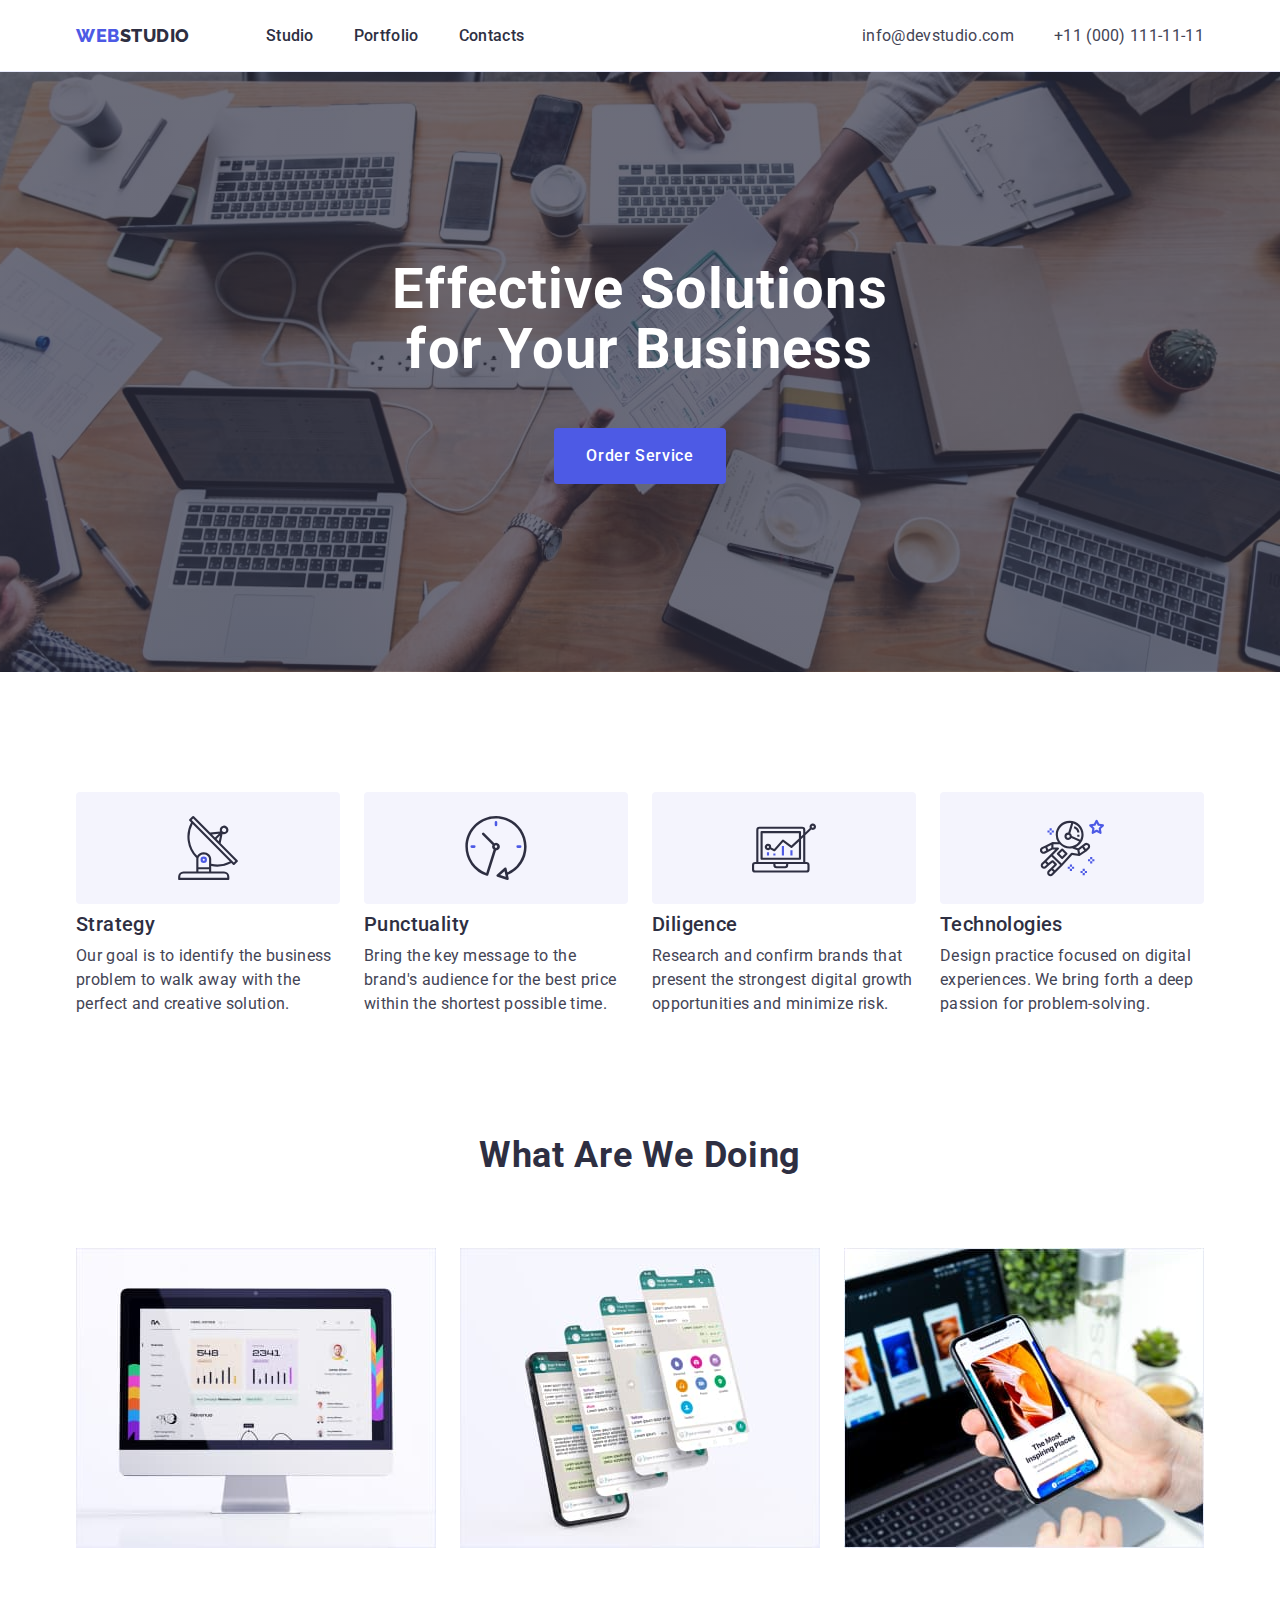
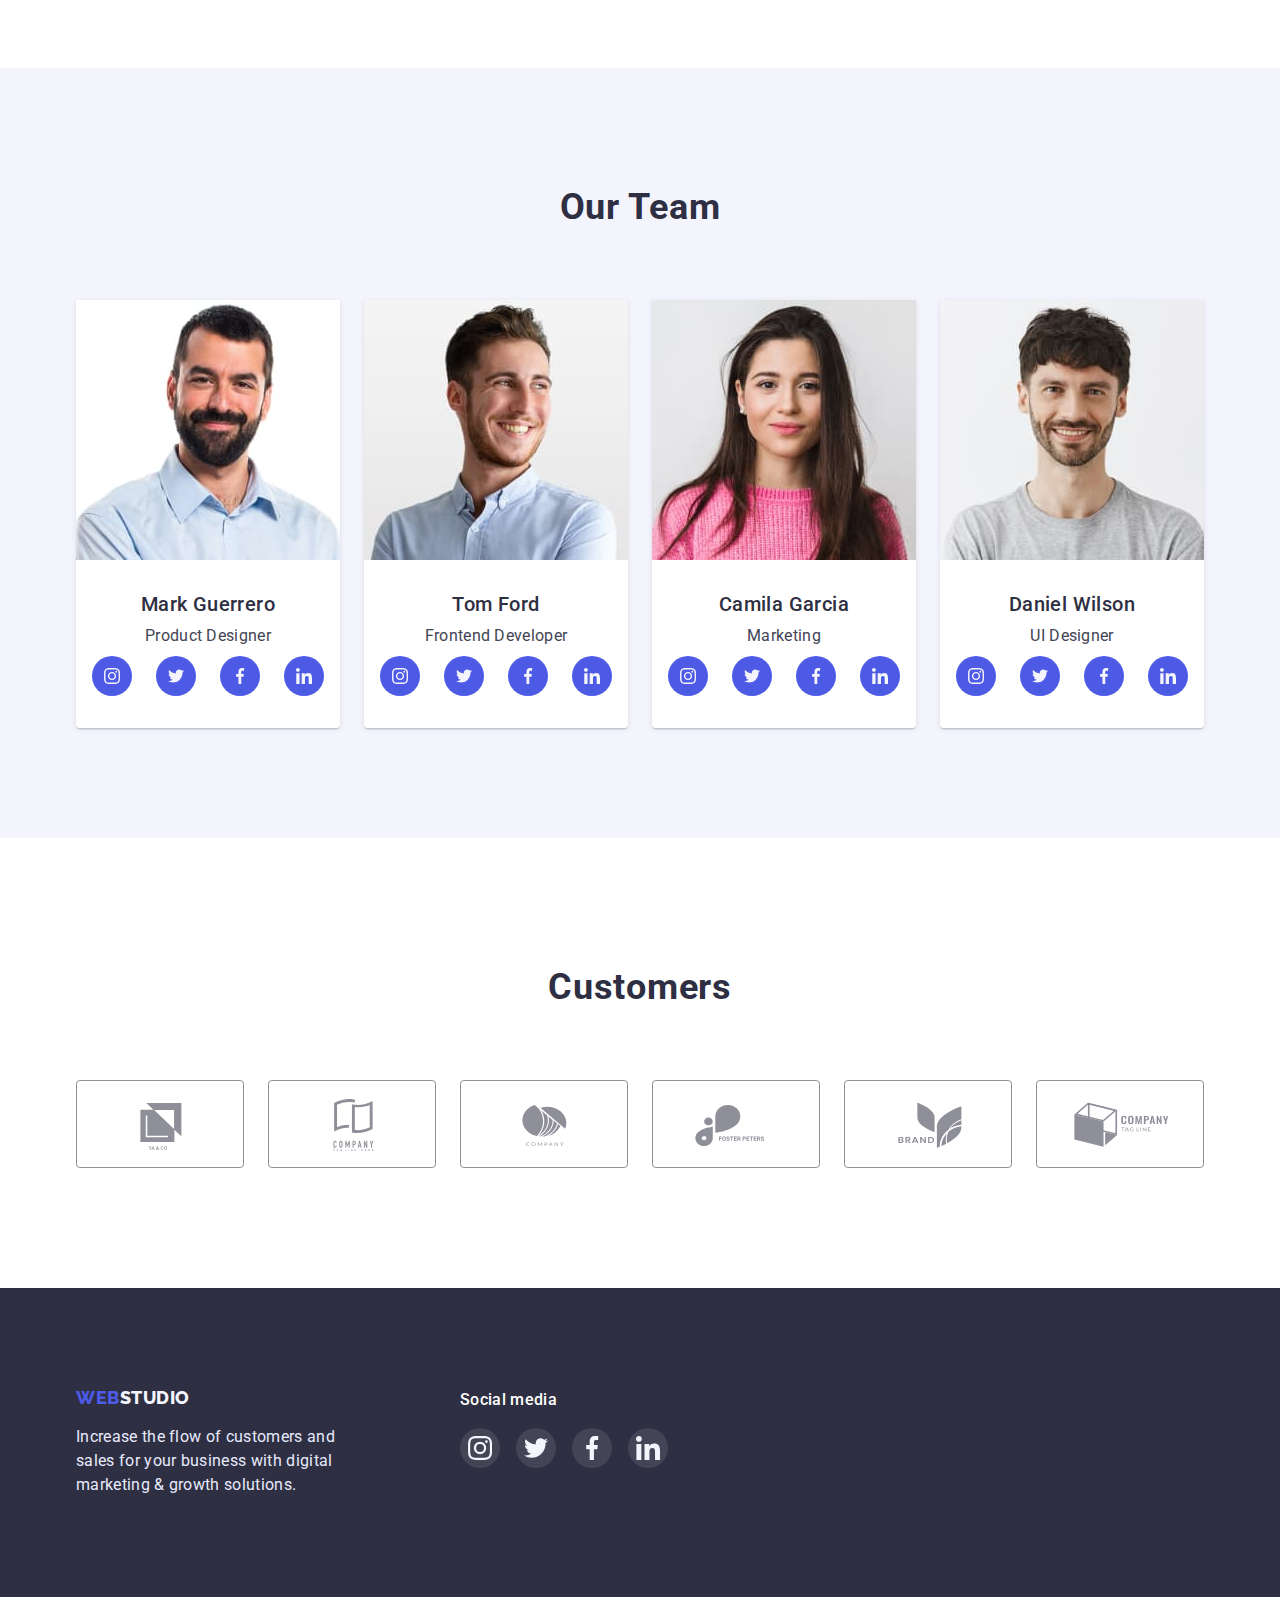
==== index.html @ 7f00fa7a "Initial commit" ====
<!DOCTYPE html>
<html lang="en">
<head>
    <meta charset="UTF-8">
    <meta http-equiv="X-UA-Compatible" content="IE=edge">
    <meta name="viewport" content="width=device-width, initial-scale=1.0">
    <title>Document</title>
    <link rel="stylesheet" href="https://cdn.jsdelivr.net/npm/modern-normalize@1.1.0/modern-normalize.min.css">
    <link rel="preconnect" href="https://fonts.googleapis.com">
    <link rel="preconnect" href="https://fonts.gstatic.com" crossorigin>
    <link href="https://fonts.googleapis.com/css2?family=Raleway:wght@800&family=Roboto:wght@400;500;700&display=swap"
        rel="stylesheet">
    <link rel="stylesheet" href="./css/styles.css">
</head>
<body>
    <header class="header">
        <div class="container header-container">
           <nav class="nav-wrapper">
               <div><a href="./index.html" class="logo link"><span class="logo-text">WEB</span>STUDIO</a></div>
                         <ul class="nav-block">
                            <li><a href="./index.html" class="nav-link link">Studio</a></li>
                            <li><a href="./portfolio.html" class="nav-link link">Portfolio</a></li>
                            <li><a href="" class="nav-link link">Contacts</a></li>
                         </ul>
           </nav>
        <address>
            <ul class="address-block">
                <li><a href="mailto:info@devstudio.com" class="contacts-link link">info@devstudio.com</a></li>
                <li><a href="tel:+110001111111" class="contacts-link link">+11 (000) 111-11-11</a></li>
            </ul>
        </address>
        </div>
    </header>    
        <main>
                <section class="hero">
                    <div class="container">
                    <h1 class="hero-title">Effective Solutions for Your Business</h1>
                    <button type="button" class="order">Order Service</button>
                    </div>
                </section>
            <section class="section benefits">
                <div class="container">
                <h2 class="visually-hidden">Benefits</h2>
                <ul class="benefits-list">
                    <li class="benefits-item">
                        <div class="benefits-image">
                            <svg class="benefits-icon" width="64" height="64">
                                <use href="./images/icons.svg#icon-antenna"></use>
                            </svg>
                        </div>
                        <h3 class="section-subtitle">Strategy</h3>
                        <p class="section-text">Our goal is to identify the business problem to walk away with the perfect and creative solution.</p>
                    </li>
                    <li class="benefits-item">
                        <div class="benefits-image">
                            <svg class="benefits-icon" width="64" height="64">
                                <use href="./images/icons.svg#icon-clock"></use>
                            </svg>
                        </div>
                        <h3 class="section-subtitle">Punctuality</h3>
                        <p class="section-text">Bring the key message to the brand's audience for the best price within the shortest possible time.</p>
                    </li>
                    <li class="benefits-item">
                        <div class="benefits-image">
                            <svg class="benefits-icon" width="64" height="64">
                                <use href="./images/icons.svg#icon-diagram"></use>
                            </svg>
                        </div>
                        <h3 class="section-subtitle">Diligence</h3>
                        <p class="section-text">Research and confirm brands that present the strongest digital growth opportunities and minimize risk.</p>
                    </li>
                    <li class="benefits-item">
                        <div class="benefits-image">
                            <svg class="benefits-icon" width="64" height="64">
                                <use href="./images/icons.svg#icon-astronaut"></use>
                            </svg>
                        </div>
                        <h3 class="section-subtitle">Technologies</h3>
                        <p class="section-text">Design practice focused on digital experiences. We bring forth a deep passion for problem-solving.</p>
                    </li>
                </ul>
                </div>
            </section>
            <section class="section">
                <div class="container">
                <h2 class="section-title">What are we doing</h2>
                <ul class="what-list">
                    <li class="list-item"><img src="./images/img-1.jpg" alt="monitor" width="360" height="300"></li>
                    <li class="list-item"><img src="./images/img-2.jpg" alt="protective glasses" width="360" height="300"></li>
                    <li class="list-item"><img src="./images/img-3.jpg" alt="phone in hand" width="360" height="300"></li>
                </ul>
                </div>
            </section>
            <section class="section team">
                <div class="container">
                <h2 class="section-title">Our Team</h2>
                <ul class="team-list">
                    <li class="box-content">
                        <img src="./images/mark-guerrero.jpg" alt="first employee" width="264" height="260">
                        <div class="card-content">
                            <h3 class="section-subtitle">Mark Guerrero</h3>
                        <p class="section-text team-text">Product Designer</p>
                        <ul class="social-flex">
                         <li class="social-item">
                            <a class="link socials-link"
                             href="https://www.instagram.com/"
                             aria-label="Instagram"
                             target="_blank"
                             rel="noopener noreferrer">
                            <svg class="team-icon" width="16" height="16">
                                <use href="./images/icons.svg#icon-instagram"></use>
                            </svg>
                            </a>
                         </li>
                         <li class="social-item">
                            <a class="link socials-link" 
                            href="https://twitter.com/" 
                            aria-label="Twitter" 
                            target="_blank" 
                            rel="noopener noreferrer">
                                <svg class="team-icon" width="16" height="16">
                                    <use href="./images/icons.svg#icon-twitter"></use>
                                </svg>
                            </a>
                         </li>
                         <li class="social-item">
                            <a class="link socials-link" 
                            href="https://www.facebook.com/" 
                            aria-label="Facebook" 
                            target="_blank" 
                            rel="noopener noreferrer">
                                <svg class="team-icon" width="16" height="16">
                                    <use href="./images/icons.svg#icon-facebook"></use>
                                </svg>
                            </a>
                         </li>
                         <li class="social-item">
                            <a class="link socials-link" 
                            href="https://www.linkedin.com/" aria-label="Linkedin" target="_blank" rel="noopener noreferrer">
                                <svg class="team-icon" width="16" height="16">
                                    <use href="./images/icons.svg#icon-linkedin"></use>
                                </svg>
                            </a>
                         </li>
                        </ul>
                        </div>    
                    </li>
                    <li class="box-content">
                        <img src="./images/tom-ford.jpg" alt="second employee" width="264" height="260">
                        <div class="card-content">
                            <h3 class="section-subtitle">Tom Ford</h3>
                            <p class="section-text team-text">Frontend Developer</p>
                            <ul class="social-flex">
                                <li class="social-item">
                                    <a class="link socials-link" 
                                    href="https://www.instagram.com/" 
                                    aria-label="Instagram" 
                                    target="_blank" 
                                    rel="noopener noreferrer">
                                        <svg class="team-icon" width="16" height="16">
                                            <use href="./images/icons.svg#icon-instagram"></use>
                                        </svg>
                                    </a>
                                </li>
                                <li class="social-item">
                                    <a class="link socials-link" href="https://twitter.com/" aria-label="Twitter" target="_blank" rel="noopener noreferrer">
                                        <svg class="team-icon" width="16" height="16">
                                            <use href="./images/icons.svg#icon-twitter"></use>
                                        </svg>
                                    </a>
                                </li>
                                <li class="social-item">
                                    <a class="link socials-link" href="https://www.facebook.com/" aria-label="Facebook" target="_blank" rel="noopener noreferrer">
                                        <svg class="team-icon" width="16" height="16">
                                            <use href="./images/icons.svg#icon-facebook"></use>
                                        </svg>
                                        </a>
                                </li>
                                <li class="social-item">
                                    <a class="link socials-link" href="https://www.linkedin.com/" aria-label="Linkedin" target="_blank" rel="noopener noreferrer">
                                        <svg class="team-icon" width="16" height="16">
                                            <use href="./images/icons.svg#icon-linkedin"></use>
                                        </svg>
                                    </a>
                                </li>
                            </ul>
                        </div>
                    </li>
                    <li class="box-content">
                        <img src="./images/camila-garcia.jpg" alt="third employee" width="264" height="260">
                        <div class="card-content">
                            <h3 class="section-subtitle">Camila Garcia</h3>
                            <p class="section-text team-text">Marketing</p>
                            <ul class="social-flex">
                                <li class="social-item">
                                    <a class="link socials-link" href="https://www.instagram.com/" aria-label="Instagram" target="_blank" rel="noopener noreferrer">
                                        <svg class="team-icon" width="16" height="16">
                                            <use href="./images/icons.svg#icon-instagram"></use>
                                        </svg>
                                    </a>
                                </li>
                                <li class="social-item">
                                    <a class="link socials-link" href="https://twitter.com/" aria-label="Twitter" target="_blank" rel="noopener noreferrer">
                                        <svg class="team-icon" width="16" height="16">
                                            <use href="./images/icons.svg#icon-twitter"></use>
                                        </svg>
                                    </a>
                                </li>
                                <li class="social-item">
                                <a class="link socials-link" href="https://www.facebook.com/" aria-label="Facebook" target="_blank" rel="noopener noreferrer">
                                    <svg class="team-icon" width="16" height="16">
                                        <use href="./images/icons.svg#icon-facebook"></use>
                                    </svg>
                                    </a>
                                </li>
                                <li class="social-item">
                                    <a class="link socials-link" href="https://www.linkedin.com/" aria-label="Linkedin" target="_blank" rel="noopener noreferrer">
                                        <svg class="team-icon" width="16" height="16">
                                            <use href="./images/icons.svg#icon-linkedin"></use>
                                        </svg>
                                        </a>
                                </li>
                            </ul>
                        </div>
                    </li>
                    <li class="box-content">
                        <img src="./images/daniel-wilson.jpg" alt="fourth employee" width="264" height="260">
                        <div class="card-content">
                            <h3 class="section-subtitle">Daniel Wilson</h3>
                            <p class="section-text team-text">UI Designer</p>
                            <ul class="social-flex">
                                <li class="social-item">
                                    <a class="link socials-link" href="https://www.instagram.com/" aria-label="Instagram" target="_blank" rel="noopener noreferrer">
                                        <svg class="team-icon" width="16" height="16">
                                            <use href="./images/icons.svg#icon-instagram"></use>
                                        </svg>
                                    </a>
                                </li>
                                <li class="social-item">
                                    <a class="link socials-link" href="https://twitter.com/" aria-label="Twitter" target="_blank" rel="noopener noreferrer">
                                        <svg class="team-icon" width="16" height="16">
                                            <use href="./images/icons.svg#icon-twitter"></use>
                                        </svg>
                                    </a>
                                </li>
                                <li class="social-item">
                                    <a class="link socials-link" href="https://www.facebook.com/" aria-label="Facebook" target="_blank" rel="noopener noreferrer">
                                        <svg class="team-icon" width="16" height="16">
                                            <use href="./images/icons.svg#icon-facebook"></use>
                                        </svg>
                                        </a>
                                </li>
                                <li class="social-item">
                                    <a class="link socials-link" href="https://www.linkedin.com/" aria-label="Linkedin" target="_blank" rel="noopener noreferrer">
                                        <svg class="team-icon" width="16" height="16">
                                            <use href="./images/icons.svg#icon-linkedin"></use>
                                        </svg>
                                        </a>
                                </li>
                            </ul>
                        </div>
                    </li>
                </ul>
                </div>
            </section>
            <section class="section customers-section">
                <div class="container">
                    <h2 class="section-title">Customers</h2>
                    <ul class="customers-wrapper">
                        <li class="customers">
                            <a class="link customers-link" href="" aria-label="YA & CO" target="_blank" rel="noopener noreferrer">
                                <svg class="customers-icon" width="104" height="56">
                                   <use href="./images/icons.svg#icon-client-first"></use>
                                </svg>
                            </a>
                        </li>
                        <li class="customers">
                            <a class="link customers-link" href="" aria-label="COMPANY TAGLINE HERE" target="_blank" rel="noopener noreferrer">
                                <svg class="customers-icon" width="104" height="56">
                                    <use href="./images/icons.svg#icon-client-second"></use>
                                </svg>
                            </a>
                        </li>
                        <li class="customers">
                            <a class="link customers-link" href="" aria-label="COMPANY" target="_blank" rel="noopener noreferrer">
                                <svg class="customers-icon" width="104" height="56">
                                    <use href="./images/icons.svg#icon-client-third"></use>
                                </svg>
                            </a>
                        </li>
                        <li class="customers">
                            <a class="link customers-link" href="" aria-label="FOSTER PETERS" target="_blank" rel="noopener noreferrer">
                                <svg class="customers-icon" width="104" height="56">
                                    <use href="./images/icons.svg#icon-client-fourth"></use>
                                </svg>
                            </a>
                        </li>
                        <li class="customers">
                            <a class="link customers-link" href="" aria-label="BRAND" target="_blank" rel="noopener noreferrer">
                                <svg class="customers-icon" width="104" height="56">
                                    <use href="./images/icons.svg#icon-client-fifth"></use>
                                </svg>
                            </a>
                        </li>
                        <li class="customers">
                            <a class="link customers-link" href="" aria-label="COMPANY TAG LINE" target="_blank" rel="noopener noreferrer">
                                <svg class="customers-icon" width="104" height="56">
                                    <use href="./images/icons.svg#icon-client-sixth"></use>
                                </svg>
                            </a>
                        </li>
                    </ul>
                </div>
            </section>
        </main>
        <footer class="footer">
            <div class="container footer-box">
            <div class="footer-content">
                <a href="./index.html" class="logo-1 link"><span class="logo-text">WEB</span>STUDIO</a>
                <p class="footer-text">Increase the flow of customers and sales for your business with digital marketing & growth solutions.</p>
            </div>
            <div>
                <h3 class="footer-social">Social media</h3>
            <ul class="social-flex">
                <li class="footer-item">
                    <a class="link footer-link" href="https://www.instagram.com/" aria-label="Instagram" target="_blank"
                        rel="noopener noreferrer">
                        <svg class="team-icon" width="24" height="24">
                            <use href="./images/icons.svg#icon-instagram"></use>
                        </svg>
                    </a>
                </li>
                <li class="footer-item">
                    <a class="link footer-link" href="https://twitter.com/" aria-label="Twitter" target="_blank"
                        rel="noopener noreferrer">
                        <svg class="team-icon" width="24" height="24">
                            <use href="./images/icons.svg#icon-twitter"></use>
                        </svg>
                    </a>
                </li>
                <li class="footer-item">
                    <a class="link footer-link" href="https://www.facebook.com/" aria-label="Facebook" target="_blank"
                        rel="noopener noreferrer">
                        <svg class="team-icon" width="24" height="24">
                            <use href="./images/icons.svg#icon-facebook"></use>
                        </svg>
                    </a>
                </li>
                <li class="footer-item">
                    <a class="link footer-link" href="https://www.linkedin.com/" aria-label="Linkedin" target="_blank"
                        rel="noopener noreferrer">
                        <svg class="team-icon" width="24" height="24">
                            <use href="./images/icons.svg#icon-linkedin"></use>
                        </svg>
                    </a>
                </li>
            </ul>
            </div>
            </div>
        </footer>
</body>
</html>
---- css/styles.css ----
:root {
    --primary-bgc-color: #fff;
    --secondary-bgc-color: #2E2F42;
    --third-bgc-color: #F4F4FD;
    --primary-text-color: #2E2F42;
    --secondary-text-color: #434455;
    --hero-text-color: #fff;
    --web-logo-color: #4D5AE5;
    --nav-active-color: #404BBF;
    --footer-studio-color: #F4F4FD;
    --footer-text-color: #E7E9FC;
    --order-button-color: #4D5AE5;
    --order-text-color: #FFF;
    --order-active-button-color: #404BBF;
    --buttons-bgc-color: #F4F4FD;
    --buttons-text-color: #4D5AE5;
    --buttons-active-bgc-color: #404BBF;
    --buttons-active-text-color: #fff;
    --border-customers-color: #8E8F99;
    --footer-second-bgc: #31D0AA;
}

/*reset start*/

h1,
h2,
h3,
h4,
h5,
h6,
p {
    margin: 0;
}

ul {
    margin: 0;
    padding: 0;
    list-style-type: none;
}

.visually-hidden {
    position: absolute;
    width: 1px;
    height: 1px;
    margin: -1px;
    border: 0;
    padding: 0;

    white-space: nowrap;
    clip-path: inset(100%);
    clip: rect(0 0 0 0);
    overflow: hidden;
}

body {
    background-color: var(--primary-bgc-color);
    color: var(--primary-text-color);

    font-family: 'Roboto', sans-serif;
    font-size: 16px;
}

img {
    display: block;
}

/*Studio page start*/

/*Header start*/

.header {
    padding-top: 24px;
    padding-bottom: 23px;
    border-bottom: 1px solid #E7E9FC;
    box-shadow: 0px 2px 1px rgba(46, 47, 66, 0.08), 0px 1px 1px rgba(46, 47, 66, 0.16), 0px 1px 6px rgba(46, 47, 66, 0.08);
}

.container {
    width: 1158px;
    padding-left: 15px;
    padding-right: 15px;
    margin-left: auto;
    margin-right: auto;
}

.header-container {
    display: flex;
    align-items: center;
}

/*Nav start*/

.nav-wrapper {
    display: flex;
    margin-right: auto;
    align-items: center;
}

.logo {
    margin-right: 76px;
    color: var(--primary-text-color);
    font-family: 'Raleway', sans-serif;
    letter-spacing: 0.03em;
    font-weight: 800;
    font-size: 18px;
    line-height: 1.33;
    padding: 24px 0;
}

.link {
    text-decoration: none;
    color: currentColor;
}

.logo-text {
    color: var(--web-logo-color);
}

.nav-block {
    display: flex;
    gap: 40px;
}

.nav-link {
    padding-top: 24px;
    padding-bottom: 24px;
    color: var(--primary-text-color);
    font-weight: 500;
    line-height: 1.5;
    letter-spacing: 0.02em;
}

.nav-link:hover,
.nav-link:focus {
    color: var(--nav-active-color);
}

/*Nav end*/

/*Addres start*/

.address-block {
    display: flex;
    gap: 40px;
}

.contacts-link {
    padding-top: 24px;
    padding-bottom: 24px;
    color: var(--secondary-text-color);
    line-height: 1.5;
    letter-spacing: 0.02em;
    font-style: normal;
}

.contacts-link:hover,
.contacts-link:focus {
    color: var(--nav-active-color);
}

/*Addres end*/

/*Header end*/



/*Studio main start*/

/*Hero start*/

.hero {
    padding: 188px 0;
    background-color: var(--secondary-bgc-color);
    max-width: 1440px;
    margin-right: auto;
    margin-left: auto;
    background-image: linear-gradient(rgba(46, 47, 66, 0.7), rgba(46, 47, 66, 0.7)),
    url(../images/hero-image.jpg);
    background-repeat: no-repeat;
    background-position: center;
    background-size: cover;
}

.hero-title {
    width: 496px;
    margin-right: auto;
    margin-left: auto;
    margin-bottom: 48px;
    color: var(--hero-text-color);
    font-size: 56px;
    line-height: 1.07;
    text-align: center;
    letter-spacing: 0.02em;
}

.order {
    display: block;
    margin-left: auto;
    margin-right: auto;
    padding: 16px 32px;
    border-radius: 4px;
    border: 0;
    background-color: var(--order-button-color);
    color: var(--order-text-color);
    letter-spacing: 0.04em;
    font-weight: 500;
    line-height: 1.5;
}

.order:hover,
.order:focus {
    background-color: var(--order-active-button-color);
    color: var(--order-text-color);
    cursor: pointer;
}

/*Hero end*/

/*Benefits start*/

.section {
    padding-top: 120px;
    padding-bottom: 120px;
}

.section.benefits {
    padding-bottom: 0;
}

.benefits-list {
    display: flex;
}

.benefits-item {
    width: 264px;
}

.benefits-item:not(:last-child) {
    margin-right: 24px;
}

.benefits-image {
    display: flex;
    justify-content: center;
    align-items: center;
    height: 112px;
    background-color: var(--buttons-bgc-color);
    border-radius: 4px;
    margin-bottom: 8px;
}

.section-subtitle {
    margin-bottom: 8px;
    font-weight: 500;
    font-size: 20px;
    line-height: 1.2;
    letter-spacing: 0.02em;
}

.section-text {
    color: var(--secondary-text-color);
    line-height: 1.5;
    letter-spacing: 0.02em;
}

/*Benefits end*/

/*What Are We Doing start*/

.section-title {
    font-size: 36px;
    line-height: 1.11;
    text-align: center;
    letter-spacing: 0.02em;
    text-transform: capitalize;
    margin-bottom: 72px;
}

.what-list {
    display: flex;
    margin-right: auto;
    margin-left: auto;
}

.list-item:not(:last-child) {
    margin-right: 24px;
}

/*What Are We Doing end*/

/*Our team start*/

.section.team {
    padding-bottom: 110px;
    background-color: var(--third-bgc-color);
}

.team-list {
    display: flex;
}

.box-content {
    box-shadow: 0px 1px 6px rgba(46, 47, 66, 0.08),
    0px 1px 1px rgba(46, 47, 66, 0.16),
    0px 2px 1px rgba(46, 47, 66, 0.08);
    border-radius: 0px 0px 4px 4px;
}

.box-content:not(:last-child) {
    margin-right: 24px;
}

.card-content {
    text-align: center;
    padding-left: 16px;
    padding-right: 16px;
    padding-top: 32px;
    padding-bottom: 32px;
    border-radius: 0px 0px 4px 4px;
    background-color: var(--primary-bgc-color);
}

.team-text {
    margin-bottom: 8px;
}

.social-flex {
    display: flex;
}

.social-item:not(:last-child) {
    margin-right: 24px;
}

.socials-link {
    display: flex;
    align-items: center;
    justify-content: center;
    width: 40px;
    height: 40px;
    border-radius: 50%;
    background-color: var(--order-button-color);
}

.socials-link:hover,
.socials-link:focus {
    background-color: var(--buttons-active-bgc-color);
    cursor: pointer;
}

.team-icon {
    fill: var(--buttons-bgc-color);
}

/*Our team end*/

/*Customers start*/

.section.customers-section {
    padding-top: 130px;
}

.customers-wrapper {
    display: flex;
    gap: 24px;
    margin-left: auto;
    margin-right: auto;
}

.customers {
    width: 168px;
}

.customers-link {
    fill: var(--border-customers-color);
    display: flex;
    align-items: center;
    justify-content: center;
    width: 100%;
    height: 88px;
    border: 1px solid var(--border-customers-color);
    border-radius: 4px;
}

.customers-link:hover,
.customers-link:focus {
    border-color: var(--buttons-active-bgc-color);
}

.customers-link:hover .customers-icon,
.customers-link:focus .customers-icon {
    fill: var(--buttons-active-bgc-color);
    border-color: var(--buttons-active-bgc-color);
}

/*Customers end*/

/*Studio main end*/



/*Footer start*/

.footer {
    padding-top: 100px;
    padding-bottom: 100px;
    background-color: var(--secondary-bgc-color);
}

.footer-box {
    display: flex;
}

.footer-content {
    width: 264px;
    margin-right: 120px;
}

.logo-1 {
    display: inline-block;
    margin-bottom: 16px;
    color: var(--footer-studio-color);
    font-family: 'Raleway', sans-serif;
    letter-spacing: 0.03em;
    font-weight: 800;
    font-size: 18px;
    line-height: 1.16;
}

.footer-text {
    color: var(--footer-text-color);
    line-height: 1.5;
    letter-spacing: 0.02em;
}

.footer-social {
    font-weight: 500;
    font-size: 16px;
    line-height: 1.5;
    color: var(--hero-text-color);
    margin-bottom: 16px;
    letter-spacing: 0.02em;
}

.footer-item:not(:last-child) {
    margin-right: 16px;
}

.footer-link {
    display: flex;
    align-items: center;
    justify-content: center;
    width: 40px;
    height: 40px;
    border-radius: 50%;
    background-color: rgba(255, 255, 255, 0.1);
}

.footer-link:hover,
.footer-link:focus {
    background-color: var(--footer-second-bgc);
}

/*Footer end*/

/*Studio page end*/



/*Portfolio page start*/

/*Portfolio main start*/

.portfolio-section {
    padding-top: 96px;
}

.flex-button {
    display: flex;
    justify-content: center;
    gap: 24px;
    margin-bottom: 72px;
}

.button {
    padding: 12px 24px;
    background-color: var(--buttons-bgc-color);
    color: var(--buttons-text-color);
    letter-spacing: 0.04em;
    font-weight: 500;
    line-height: 1.5;
    border: 1px solid var(--footer-text-color);
    border-radius: 4px;
}

.button:hover,
.button:focus {
    background-color: var(--buttons-active-bgc-color);
    color: var(--buttons-active-text-color);
    cursor: pointer;
    box-shadow: 0px 3px 1px rgba(0, 0, 0, 0.1), 0px 2px 1px rgba(0, 0, 0, 0.08), 0px 2px 2px rgba(0, 0, 0, 0.12);
}

.flex-list {
    display: flex;
    justify-content: space-between;
    flex-wrap: wrap;
    row-gap: 48px;
    column-gap: 24px;
}

.portfolio-link:hover {
    display: block;
    box-shadow: 0px 1px 6px rgba(46, 47, 66, 0.08), 0px 1px 1px rgba(46, 47, 66, 0.16), 0px 2px 1px rgba(46, 47, 66, 0.08);
}

.portfolio-card {
    padding-left: 16px;
    padding-right: 16px;
    padding-top: 32px;
    padding-bottom: 31px;
    border-bottom: 1px solid var(--footer-text-color);
    border-right: 1px solid var(--footer-text-color);
    border-left: 1px solid var(--footer-text-color);
}

/*Portfolio main end*/

/*Portfolio page end*/
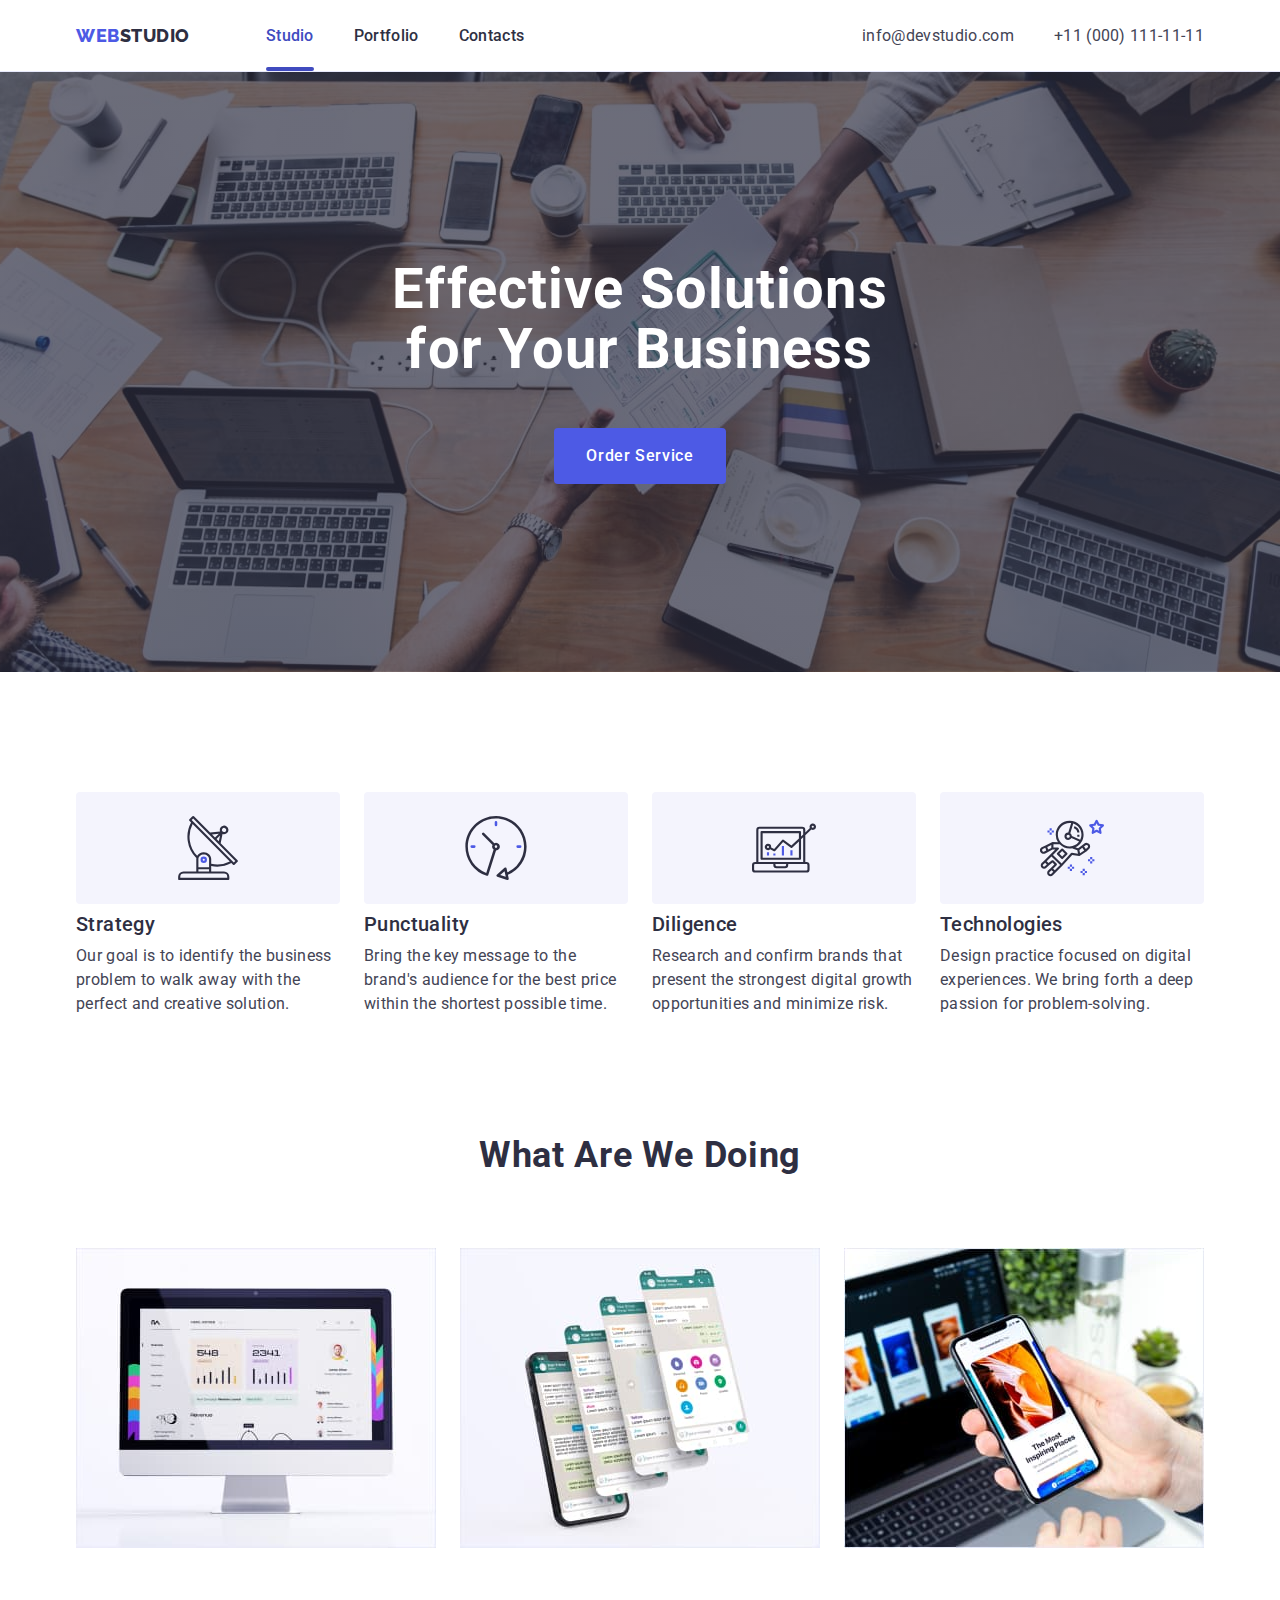
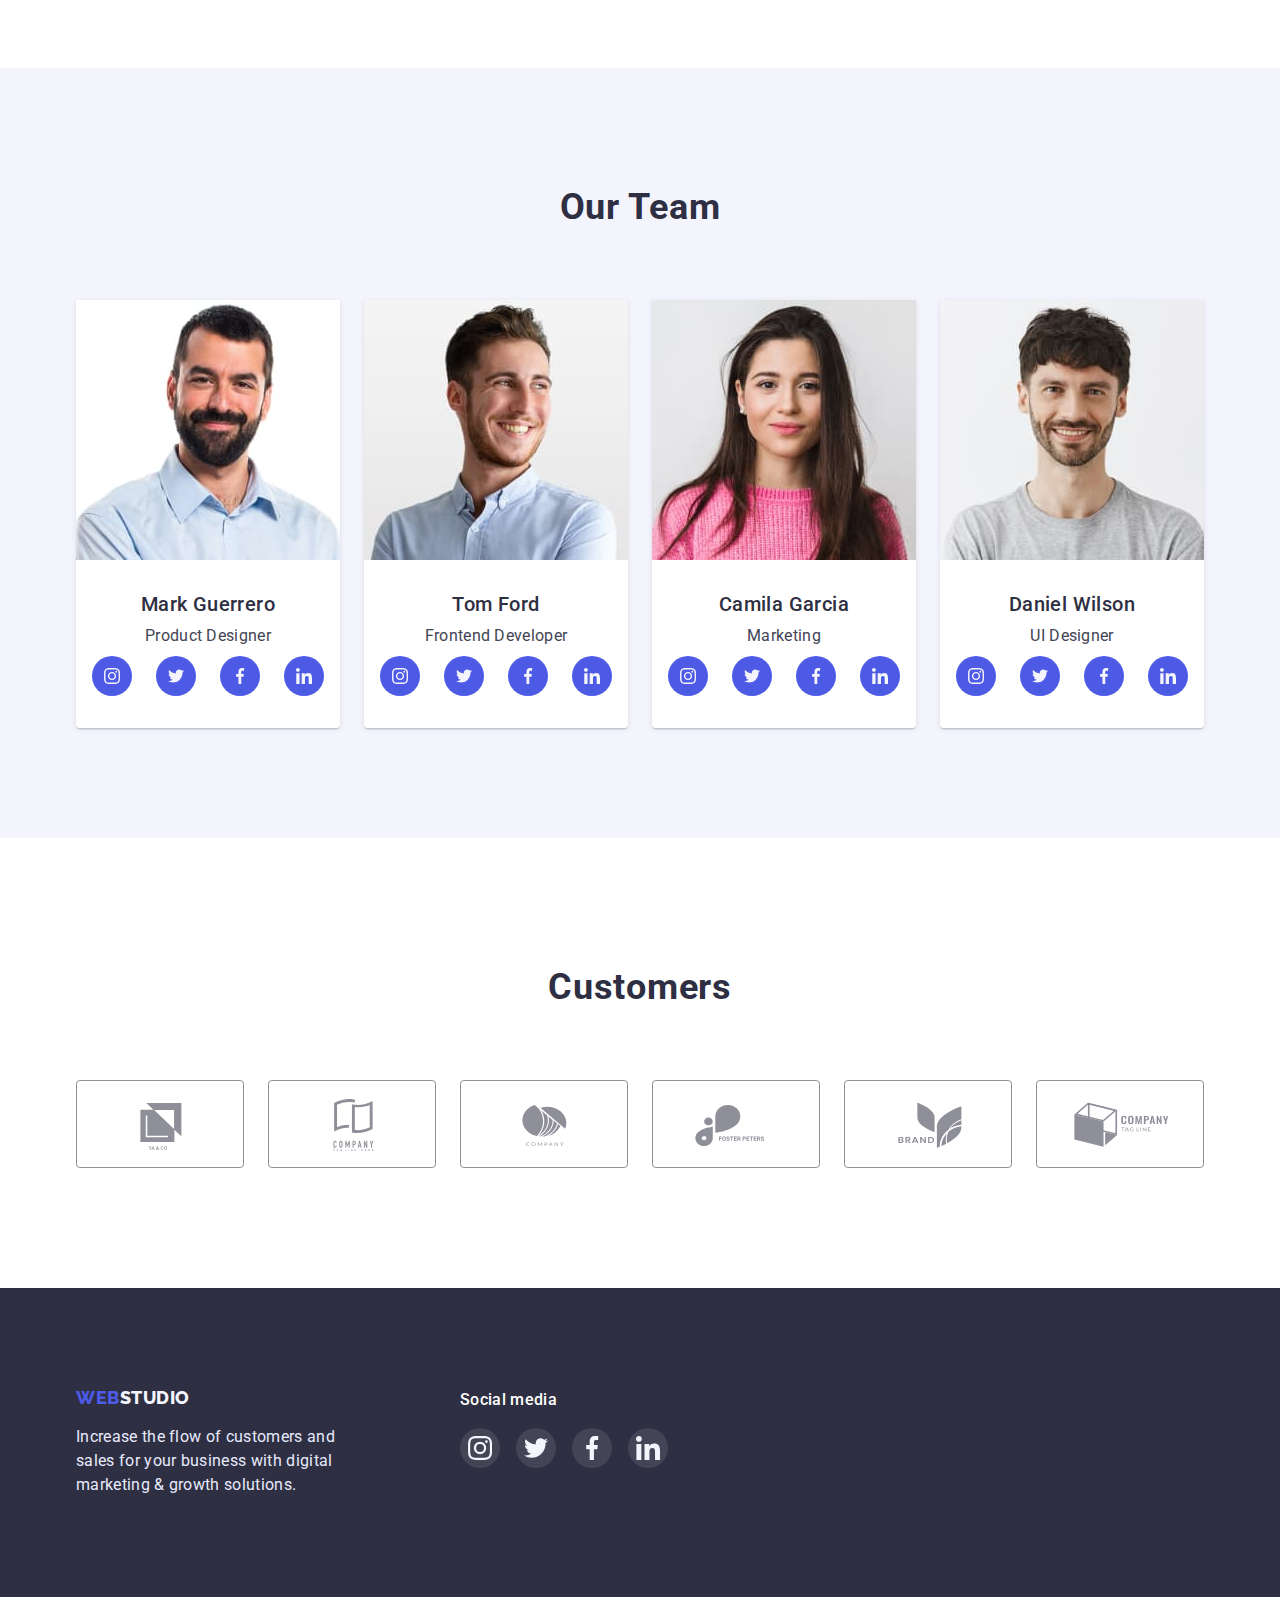
==== commit 5d86700b: "makes current page stripe" ====
--- a/index.html
+++ b/index.html
@@ -18,7 +18,7 @@
            <nav class="nav-wrapper">
                <div><a href="./index.html" class="logo link"><span class="logo-text">WEB</span>STUDIO</a></div>
                          <ul class="nav-block">
-                            <li><a href="./index.html" class="nav-link link">Studio</a></li>
+                            <li><a href="./index.html" class="nav-link link current">Studio</a></li>
                             <li><a href="./portfolio.html" class="nav-link link">Portfolio</a></li>
                             <li><a href="" class="nav-link link">Contacts</a></li>
                          </ul>
--- a/css/styles.css
+++ b/css/styles.css
@@ -122,12 +122,28 @@
 }
 
 .nav-link {
-    padding-top: 24px;
-    padding-bottom: 24px;
+    position: relative;
+    padding-top: 26px;
+    padding-bottom: 26px;
     color: var(--primary-text-color);
     font-weight: 500;
     line-height: 1.5;
     letter-spacing: 0.02em;
+}
+
+.nav-link.current {
+    color: var(--buttons-active-bgc-color);
+}
+
+.nav-link.current::after {
+    content: '';
+    position: absolute;
+    display: block;
+    bottom: 0;
+    width: 100%;
+    height: 4px;
+    border-radius: 2px;
+    background-color: var(--buttons-active-bgc-color);
 }
 
 .nav-link:hover,
